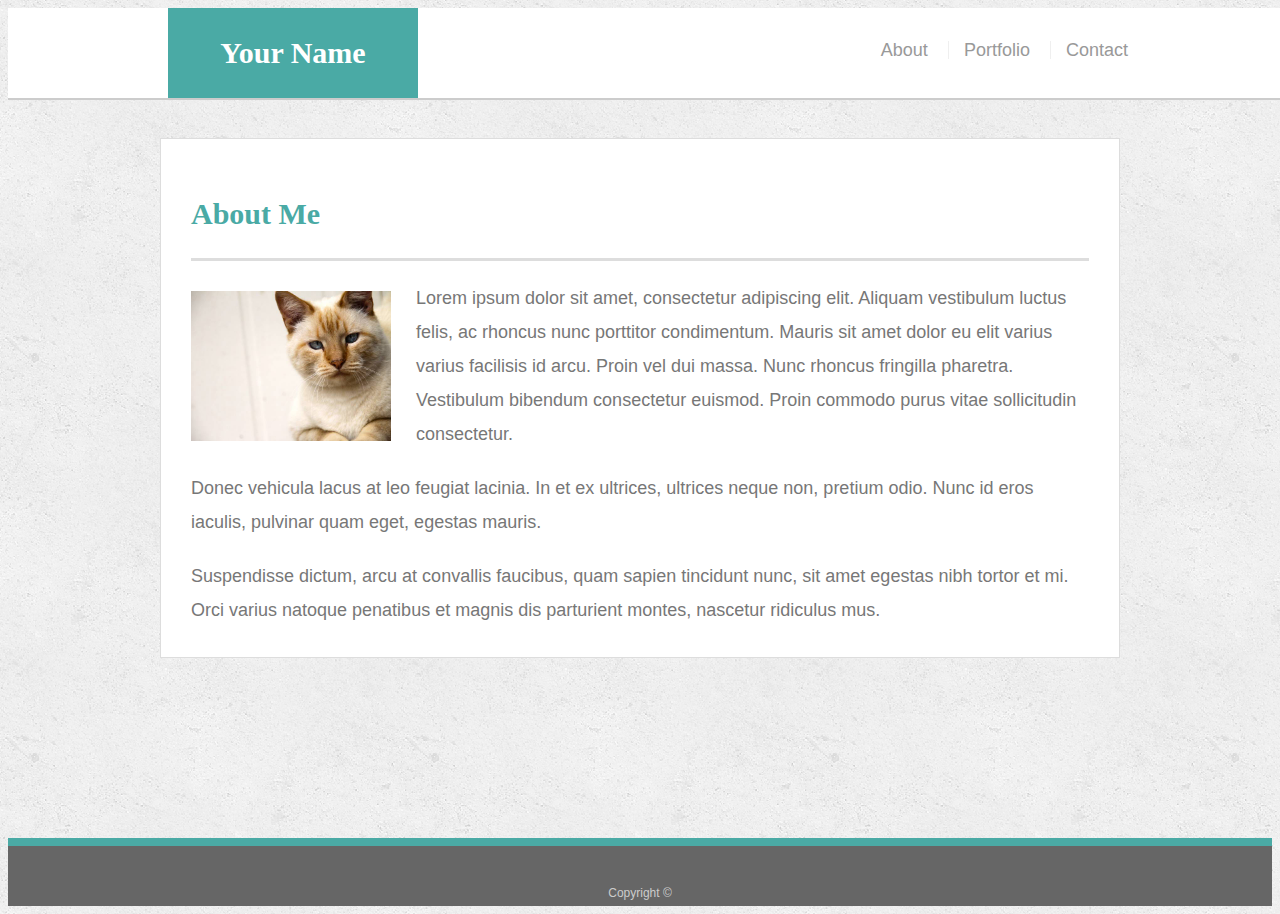
==== index.html @ 9a9b3fce "Setting up Bootstrap Assignment" ====
<!doctype html>
<html lang="en-us">

<head>
  <meta charset="UTF-8">
  <title>About | Your Name</title>
  <link rel="stylesheet" type="text/css" href="assets/css/style.css">
</head>

<body>

  <header id="masthead">
    <div class="container">
      <a href="index.html" id="logo">Your Name</a>
      <nav>
        <a href="index.html">About</a>
        <a href="portfolio.html">Portfolio</a>
        <a href="contact.html">Contact</a>
      </nav>
    </div>
  </header>

  <div id="main-container" class="container">
    <section class="main-section">
      <h1>About Me</h1>

      <img src="assets/images/cat.jpg" class="auth-image" alt="Your Name">

      <p>Lorem ipsum dolor sit amet, consectetur adipiscing elit. Aliquam vestibulum luctus felis, ac rhoncus nunc porttitor condimentum. Mauris sit amet dolor eu elit varius varius facilisis id arcu. Proin vel dui massa. Nunc rhoncus fringilla pharetra. Vestibulum bibendum consectetur euismod. Proin commodo purus vitae sollicitudin consectetur.</p>

      <p>Donec vehicula lacus at leo feugiat lacinia. In et ex ultrices, ultrices neque non, pretium odio. Nunc id eros iaculis, pulvinar quam eget, egestas mauris.</p>

      <p>Suspendisse dictum, arcu at convallis faucibus, quam sapien tincidunt nunc, sit amet egestas nibh tortor et mi. Orci varius natoque penatibus et magnis dis parturient montes, nascetur ridiculus mus.</p>

    </section>

  </div>

  <footer>
    <div class="container">
      Copyright &copy; 
    </div>
  </footer>
</body>

</html>
---- assets/css/style.css ----
body {
    font-family: Arial, "Helvetica Neue", Helvetica, sans-serif;
    font-size: 18px;
    line-height: 34px;
    color: #777777;
    background: url("../images/concrete_seamless.png");
  }
  
  * {
    box-sizing: border-box;
  }
  
  /* general */
  
  .container {
    width: 100%;
    max-width: 960px;
    margin: 0 auto;
    clear: both;
  }
  
  h1,
  h2,
  h3,
  p {
    margin-bottom: 20px;
  }
  
  p:last-child {
    margin-bottom: 0;
  }
  
  h1,
  h2,
  h3 {
    font-family: Georgia, Times, "Times New Roman", serif;
    font-weight: 700;
    color: #4aaaa5;
  }
  
  h1 {
    padding-bottom: 20px;
    font-size: 30px;
    line-height: 49px;
    border-bottom: 3px solid #dddddd;
  }
  
  h2,
  h3 {
    font-size: 22px;
  }
  
  /* header */
  
  #masthead {
    position: fixed;
    z-index: 99;
    width: 100%;
    margin: 0 0 30px;
    overflow: auto;
    color: #ffffff;
    background: #ffffff;
    border-bottom: 2px solid #cccccc;
  }
  
  #logo {
    float: left;
    width: 250px;
    height: 90px;
    font-family: Georgia, Times, "Times New Roman", serif;
    font-size: 30px;
    font-weight: 700;
    line-height: 90px;
    color: #ffffff;
    text-align: center;
    text-decoration: none;
    background: #4aaaa5;
  }
  
  nav {
    float: right;
    margin-top: 25px;
  }
  
  nav a {
    display: inline-block;
    padding-left: 15px;
    margin-left: 15px;
    line-height: 18px;
    color: #999;
    text-decoration: none;
    border-left: 1px solid #efefef;
  }
  
  nav a:first-child {
    border-left: 0 none;
  }
  
  /* footer */
  
  footer {
    padding: 30px 0;
    clear: both;
    font-size: 12px;
    color: #ffffff;
    color: #cccccc;
    text-align: center;
    background: #666666;
    border-top: 8px solid #4aaaa5;
    height: 50px;
  }
  
  h3, h2 {
    padding-bottom: 20px;
    margin-bottom: 15px;
    line-height: 22px;
    border-bottom: 2px solid #eeeeee;
  }
  
  /* main */
  
  #main-container {
    padding-top: 130px;
    min-height: calc(100vh - 70px);
  }
  
  .main-section {
    float: left;
    width: 100%;
    max-width: 960px;
    padding: 30px;
    margin: 0 0 40px;
    background: #ffffff;
    border: 1px solid #dddddd;
  }
  
  /* portfolio page */
  
  .work {
    position: relative;
    float: left;
    width: 274px;
    margin: 20px 0 25px;
    overflow: auto;
  }
  
  .work:nth-child(even) {
    margin-right: 40px;
  }
  
  .work img {
    width: 100%;
    border: 0 none;
    opacity: 0.8;
  }
  
  .work h3 {
    position: absolute;
    bottom: 20px;
    width: 100%;
    padding: 15px;
    margin-bottom: 0;
    font-weight: 300;
    line-height: 30px;
    color: #ffffff;
    text-align: center;
    background: #4aaaa5;
    border-bottom: 0;
  }
  
  .auth-image {
    float: left;
    width: 200px;
    height: auto;
    margin-top: 10px;
    margin-right: 25px;
  }
  
  /* contact page */
  
  #contact-form ul {
    margin-bottom: 20px;
  }
  
  #contact-form li {
    margin-bottom: 10px;
  }
  
  label,
  input[type=text],
  input[type=email],
  textarea {
    display: block;
    width: 100%;
  }
  
  input[type=text],
  input[type=email],
  textarea {
    height: 35px;
    padding: 0 10px;
    font-size: 14px;
    border: 1px solid #dddddd;
  }
  
  textarea {
    height: 200px;
  }
  
  input[type=submit] {
    padding: 10px 30px;
    font-size: 18px;
    color: #ffffff;
    cursor: pointer;
    background: #4aaaa5;
    border: 0 none;
  }
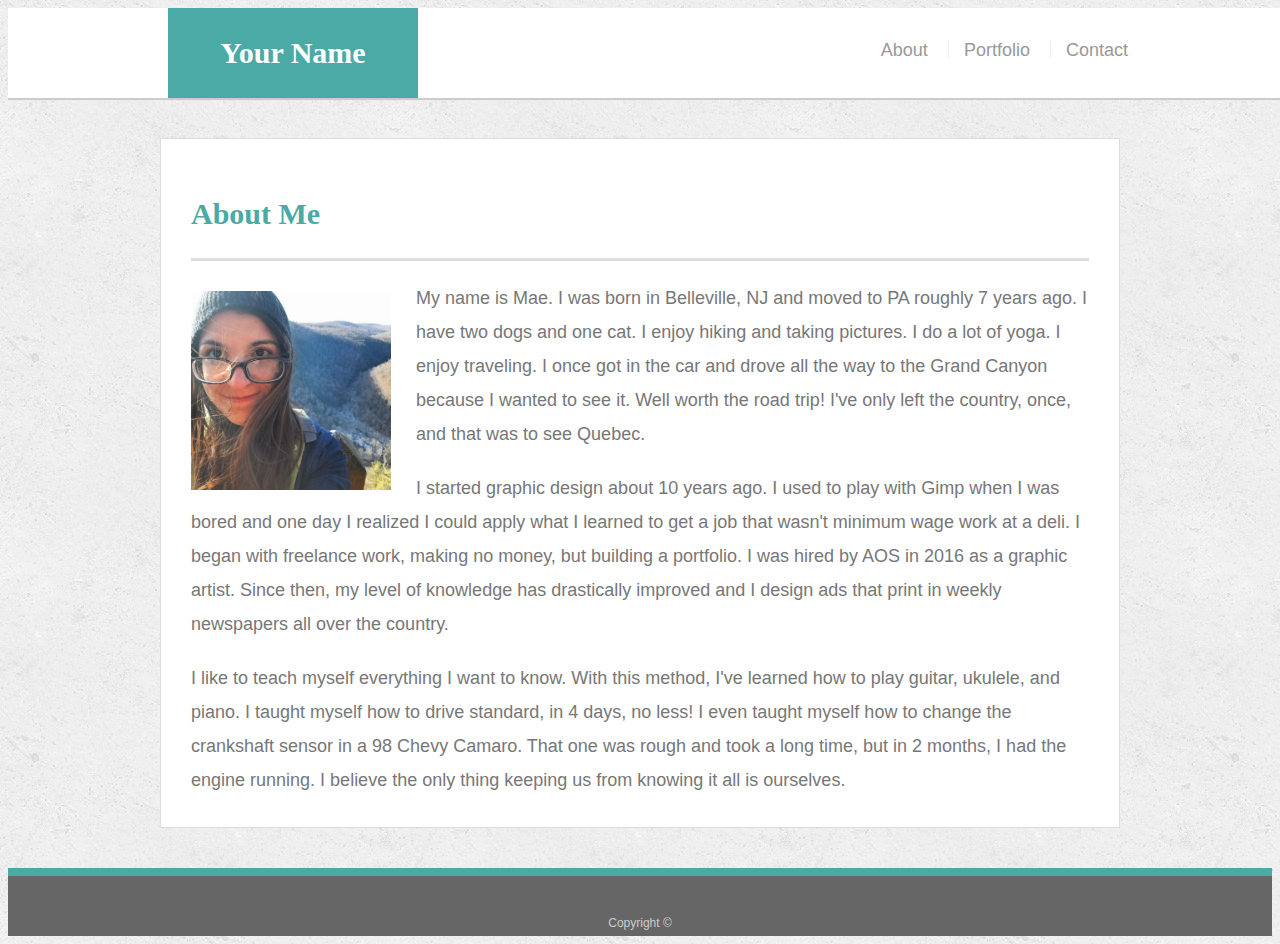
==== commit 31b32e67: "Updated HTML Information" ====
--- a/index.html
+++ b/index.html
@@ -3,7 +3,7 @@
 
 <head>
   <meta charset="UTF-8">
-  <title>About | Your Name</title>
+  <title>About | Margaret Egner</title>
   <link rel="stylesheet" type="text/css" href="assets/css/style.css">
 </head>
 
@@ -24,13 +24,13 @@
     <section class="main-section">
       <h1>About Me</h1>
 
-      <img src="assets/images/cat.jpg" class="auth-image" alt="Your Name">
+      <img src="assets/images/me.jpg" class="auth-image" alt="Mae">
 
-      <p>Lorem ipsum dolor sit amet, consectetur adipiscing elit. Aliquam vestibulum luctus felis, ac rhoncus nunc porttitor condimentum. Mauris sit amet dolor eu elit varius varius facilisis id arcu. Proin vel dui massa. Nunc rhoncus fringilla pharetra. Vestibulum bibendum consectetur euismod. Proin commodo purus vitae sollicitudin consectetur.</p>
+      <p>My name is Mae. I was born in Belleville, NJ and moved to PA roughly 7 years ago. I have two dogs and one cat. I enjoy hiking and taking pictures. I do a lot of yoga. I enjoy traveling. I once got in the car and drove all the way to the Grand Canyon because I wanted to see it. Well worth the road trip! I've only left the country, once, and that was to see Quebec.</p>
 
-      <p>Donec vehicula lacus at leo feugiat lacinia. In et ex ultrices, ultrices neque non, pretium odio. Nunc id eros iaculis, pulvinar quam eget, egestas mauris.</p>
+      <p>I started graphic design about 10 years ago. I used to play with Gimp when I was bored and one day I realized I could apply what I learned to get a job that wasn't minimum wage work at a deli. I began with freelance work, making no money, but building a portfolio. I was hired by AOS in 2016 as a graphic artist. Since then, my level of knowledge has drastically improved and I design ads that print in weekly newspapers all over the country.</p>
 
-      <p>Suspendisse dictum, arcu at convallis faucibus, quam sapien tincidunt nunc, sit amet egestas nibh tortor et mi. Orci varius natoque penatibus et magnis dis parturient montes, nascetur ridiculus mus.</p>
+      <p>I like to teach myself everything I want to know. With this method, I've learned how to play guitar, ukulele, and piano. I taught myself how to drive standard, in 4 days, no less! I even taught myself how to change the crankshaft sensor in a 98 Chevy Camaro. That one was rough and took a long time, but in 2 months, I had the engine running. I believe the only thing keeping us from knowing it all is ourselves.</p>
 
     </section>
 
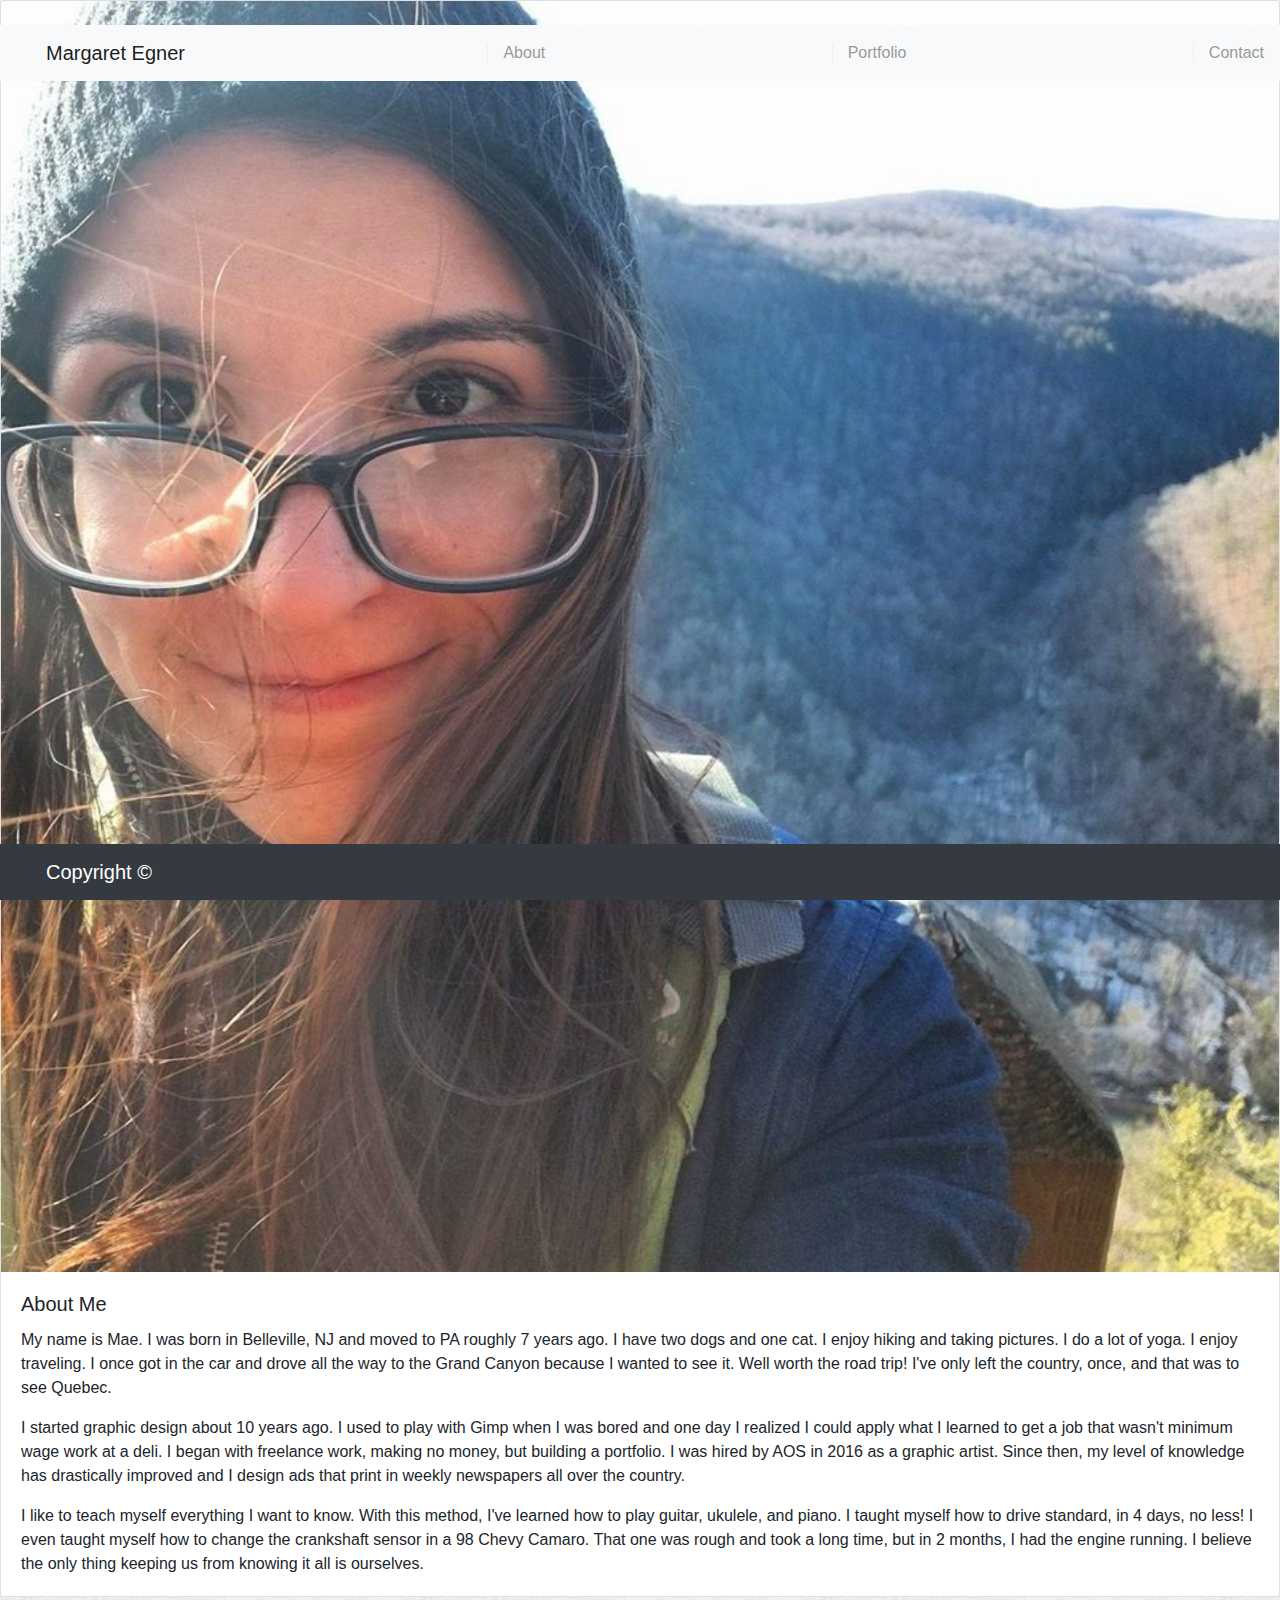
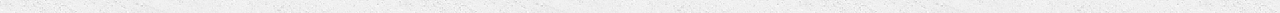
==== commit 57cfcf63: "Updated Bootstrap portion of code" ====
--- a/index.html
+++ b/index.html
@@ -5,42 +5,36 @@
   <meta charset="UTF-8">
   <title>About | Margaret Egner</title>
   <link rel="stylesheet" type="text/css" href="assets/css/style.css">
+  <link rel="stylesheet" href="https://maxcdn.bootstrapcdn.com/bootstrap/4.0.0/css/bootstrap.min.css" integrity="sha384-Gn5384xqQ1aoWXA+058RXPxPg6fy4IWvTNh0E263XmFcJlSAwiGgFAW/dAiS6JXm" crossorigin="anonymous">
+  <link rel="stylesheet" type="text/css" href="assets/css/custom.css">
 </head>
 
 <body>
 
-  <header id="masthead">
-    <div class="container">
-      <a href="index.html" id="logo">Your Name</a>
-      <nav>
+    <nav class="navbar fixed-top navbar-light bg-light">
+        <a class="navbar-brand" href="index.html">Margaret Egner</a>
+        <!-- <a href="index.html" id="logo">Margaret Egner</a> -->
         <a href="index.html">About</a>
         <a href="portfolio.html">Portfolio</a>
         <a href="contact.html">Contact</a>
+    </nav>
+
+    <div class="card mb-3">
+        <img class="card-img-top" src="assets/images/me.jpg" alt="Mae">
+        <div class="card-body">
+          <h5 class="card-title">About Me</h5>
+          <p class="card-text">My name is Mae. I was born in Belleville, NJ and moved to PA roughly 7 years ago. I have two dogs and one cat. I enjoy hiking and taking pictures. I do a lot of yoga. I enjoy traveling. I once got in the car and drove all the way to the Grand Canyon because I wanted to see it. Well worth the road trip! I've only left the country, once, and that was to see Quebec.</p>
+
+          <p>I started graphic design about 10 years ago. I used to play with Gimp when I was bored and one day I realized I could apply what I learned to get a job that wasn't minimum wage work at a deli. I began with freelance work, making no money, but building a portfolio. I was hired by AOS in 2016 as a graphic artist. Since then, my level of knowledge has drastically improved and I design ads that print in weekly newspapers all over the country.</p>
+    
+          <p>I like to teach myself everything I want to know. With this method, I've learned how to play guitar, ukulele, and piano. I taught myself how to drive standard, in 4 days, no less! I even taught myself how to change the crankshaft sensor in a 98 Chevy Camaro. That one was rough and took a long time, but in 2 months, I had the engine running. I believe the only thing keeping us from knowing it all is ourselves.</p>
+        </div>
+      </div>
+
+      <nav class="navbar fixed-bottom navbar-dark bg-dark">
+        <a class="navbar-brand" href="#">Copyright &copy;</a>
       </nav>
-    </div>
-  </header>
 
-  <div id="main-container" class="container">
-    <section class="main-section">
-      <h1>About Me</h1>
+    </body>
 
-      <img src="assets/images/me.jpg" class="auth-image" alt="Mae">
-
-      <p>My name is Mae. I was born in Belleville, NJ and moved to PA roughly 7 years ago. I have two dogs and one cat. I enjoy hiking and taking pictures. I do a lot of yoga. I enjoy traveling. I once got in the car and drove all the way to the Grand Canyon because I wanted to see it. Well worth the road trip! I've only left the country, once, and that was to see Quebec.</p>
-
-      <p>I started graphic design about 10 years ago. I used to play with Gimp when I was bored and one day I realized I could apply what I learned to get a job that wasn't minimum wage work at a deli. I began with freelance work, making no money, but building a portfolio. I was hired by AOS in 2016 as a graphic artist. Since then, my level of knowledge has drastically improved and I design ads that print in weekly newspapers all over the country.</p>
-
-      <p>I like to teach myself everything I want to know. With this method, I've learned how to play guitar, ukulele, and piano. I taught myself how to drive standard, in 4 days, no less! I even taught myself how to change the crankshaft sensor in a 98 Chevy Camaro. That one was rough and took a long time, but in 2 months, I had the engine running. I believe the only thing keeping us from knowing it all is ourselves.</p>
-
-    </section>
-
-  </div>
-
-  <footer>
-    <div class="container">
-      Copyright &copy; 
-    </div>
-  </footer>
-</body>
-
-</html>
+    </html>--- a/assets/css/custom.css
+++ b/assets/css/custom.css
@@ -0,0 +1,10 @@
+/* .nav-brand {
+    display: inline-block;
+    padding-top: .3125rem;
+    padding-bottom: .3125rem;
+    margin-right: 1rem;
+    font-size: 2.25rem;
+    line-height: inherit;
+    white-space: nowrap;
+    font-weight: bolder;
+} */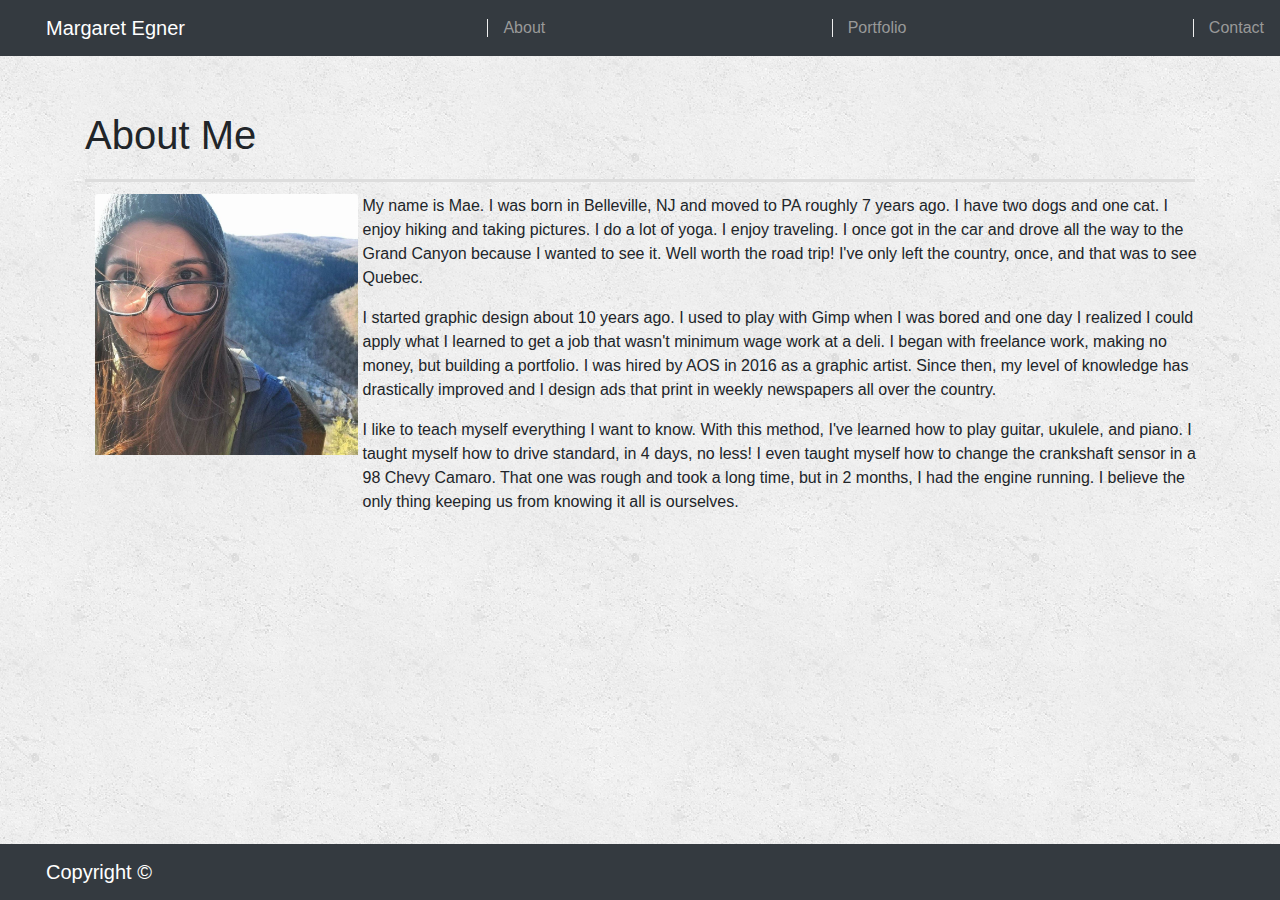
==== commit 1f48fdd4: "save changes before class" ====
--- a/index.html
+++ b/index.html
@@ -11,7 +11,7 @@
 
 <body>
 
-    <nav class="navbar fixed-top navbar-light bg-light">
+    <nav class="navbar fixed-top navbar-dark bg-dark">
         <a class="navbar-brand" href="index.html">Margaret Egner</a>
         <!-- <a href="index.html" id="logo">Margaret Egner</a> -->
         <a href="index.html">About</a>
@@ -19,17 +19,27 @@
         <a href="contact.html">Contact</a>
     </nav>
 
-    <div class="card mb-3">
-        <img class="card-img-top" src="assets/images/me.jpg" alt="Mae">
-        <div class="card-body">
-          <h5 class="card-title">About Me</h5>
-          <p class="card-text">My name is Mae. I was born in Belleville, NJ and moved to PA roughly 7 years ago. I have two dogs and one cat. I enjoy hiking and taking pictures. I do a lot of yoga. I enjoy traveling. I once got in the car and drove all the way to the Grand Canyon because I wanted to see it. Well worth the road trip! I've only left the country, once, and that was to see Quebec.</p>
+    <div class="container">
+      <div class="row">
+          <div class="col-12">
+                  <h1 class="card-title">About Me</h1>
+                  <div class="row">
+                      <div class="row">
+                          <div class="col-3">
+                              <img class="card-img-top"src="assets/images/me.jpg" alt="Mae">
+                          </div>
+                              
+                          <div class="col-9">
+                              <p>My name is Mae. I was born in Belleville, NJ and moved to PA roughly 7 years ago. I have two dogs and one cat. I enjoy hiking and taking pictures. I do a lot of yoga. I enjoy traveling. I once got in the car and drove all the way to the Grand Canyon because I wanted to see it. Well worth the road trip! I've only left the country, once, and that was to see Quebec.</p>
 
-          <p>I started graphic design about 10 years ago. I used to play with Gimp when I was bored and one day I realized I could apply what I learned to get a job that wasn't minimum wage work at a deli. I began with freelance work, making no money, but building a portfolio. I was hired by AOS in 2016 as a graphic artist. Since then, my level of knowledge has drastically improved and I design ads that print in weekly newspapers all over the country.</p>
-    
-          <p>I like to teach myself everything I want to know. With this method, I've learned how to play guitar, ukulele, and piano. I taught myself how to drive standard, in 4 days, no less! I even taught myself how to change the crankshaft sensor in a 98 Chevy Camaro. That one was rough and took a long time, but in 2 months, I had the engine running. I believe the only thing keeping us from knowing it all is ourselves.</p>
-        </div>
-      </div>
+                              <p>I started graphic design about 10 years ago. I used to play with Gimp when I was bored and one day I realized I could apply what I learned to get a job that wasn't minimum wage work at a deli. I began with freelance work, making no money, but building a portfolio. I was hired by AOS in 2016 as a graphic artist. Since then, my level of knowledge has drastically improved and I design ads that print in weekly newspapers all over the country.</p>
+                        
+                              <p>I like to teach myself everything I want to know. With this method, I've learned how to play guitar, ukulele, and piano. I taught myself how to drive standard, in 4 days, no less! I even taught myself how to change the crankshaft sensor in a 98 Chevy Camaro. That one was rough and took a long time, but in 2 months, I had the engine running. I believe the only thing keeping us from knowing it all is ourselves.</p>
+                          </div>
+                      </div>
+                  </div>
+
+          </div>
 
       <nav class="navbar fixed-bottom navbar-dark bg-dark">
         <a class="navbar-brand" href="#">Copyright &copy;</a>
--- a/assets/css/style.css
+++ b/assets/css/style.css
@@ -139,7 +139,7 @@
   .work {
     position: relative;
     float: left;
-    width: 274px;
+    width: 400px;
     margin: 20px 0 25px;
     overflow: auto;
   }
@@ -152,6 +152,7 @@
     width: 100%;
     border: 0 none;
     opacity: 0.8;
+    /* box-shadow: 1px 1px #333333 spread; */
   }
   
   .work h3 {
@@ -160,10 +161,11 @@
     width: 100%;
     padding: 15px;
     margin-bottom: 0;
-    font-weight: 300;
+    font-weight: bolder;
     line-height: 30px;
     color: #ffffff;
     text-align: center;
+    /* text-shadow: 2px 2px #333333; */
     background: #4aaaa5;
     border-bottom: 0;
   }
--- a/assets/css/custom.css
+++ b/assets/css/custom.css
@@ -1,10 +1,51 @@
-/* .nav-brand {
-    display: inline-block;
-    padding-top: .3125rem;
-    padding-bottom: .3125rem;
-    margin-right: 1rem;
-    font-size: 2.25rem;
-    line-height: inherit;
-    white-space: nowrap;
-    font-weight: bolder;
-} */+nav {
+    margin: 0;
+}
+
+a {
+    color: #4aaaa5;
+}
+
+/* Profile Page */
+.card-img-top {
+    width: 100%;
+    margin-left: 25px;
+    margin-right: 25px;
+}
+
+.card-title {
+    margin-top: 10%;
+}
+
+/* Portfolio Page */
+.work:nth-child(even) {
+    margin-left: 30px;
+    margin-right: 30px;
+}
+
+.work img {
+    box-shadow: 1px 1px #333333 spread;
+}
+
+.work h3 {
+    bottom: 50px;
+    font-size: 20px;
+    text-transform: uppercase;
+    text-shadow: 2px 2px #333333;
+    background: transparent;
+}
+
+/* Contact Form */
+.jumbotron {
+    margin-top: 2rem;
+}
+
+/* #exampleInputMessage1 {
+    height: 200px;
+} */
+
+.btn-primary {
+    background-color: #4aaaa5;
+    border-color: #4aaaa5;
+}
+
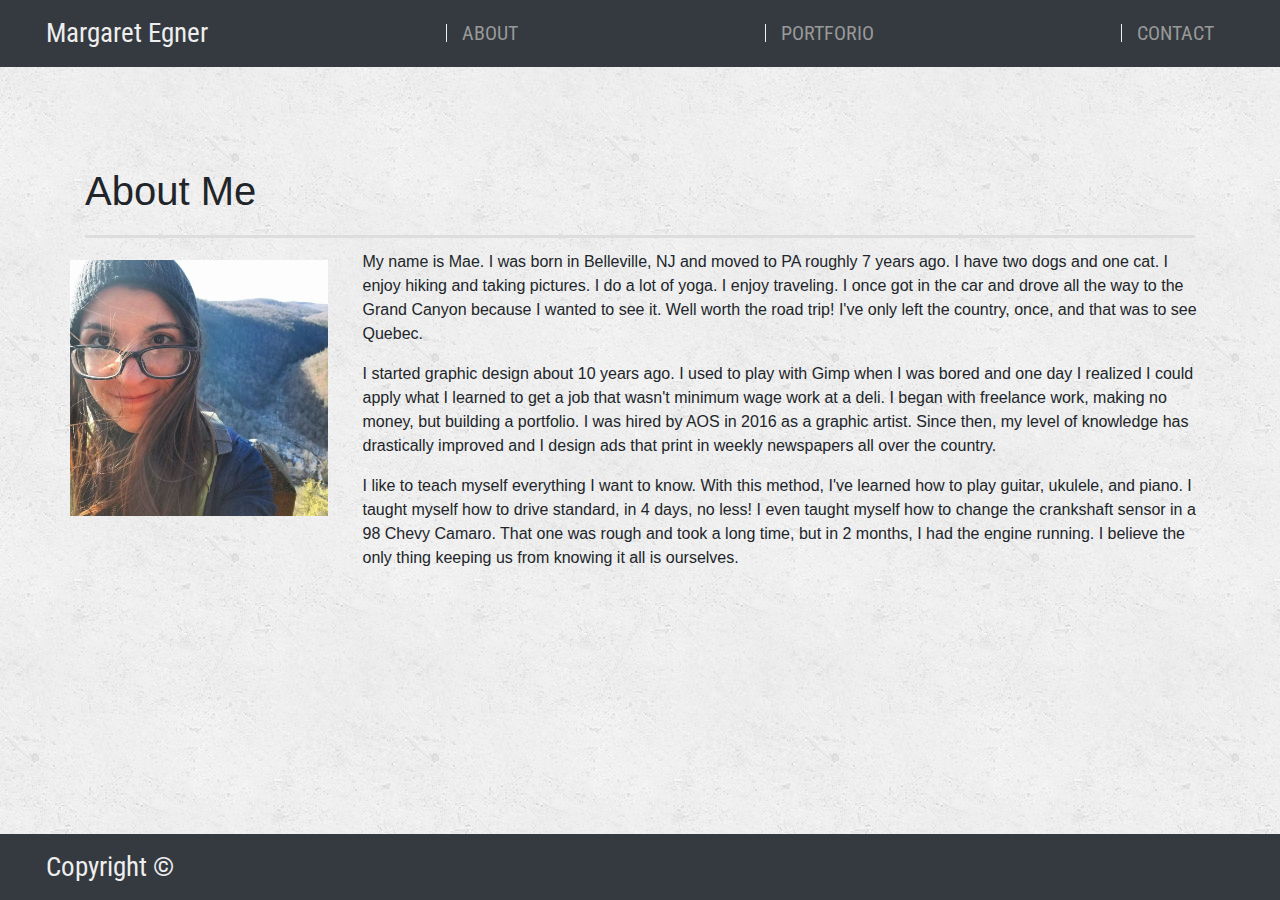
==== commit 5fc0a9b9: "final update to html and css files" ====
--- a/index.html
+++ b/index.html
@@ -6,6 +6,7 @@
   <title>About | Margaret Egner</title>
   <link rel="stylesheet" type="text/css" href="assets/css/style.css">
   <link rel="stylesheet" href="https://maxcdn.bootstrapcdn.com/bootstrap/4.0.0/css/bootstrap.min.css" integrity="sha384-Gn5384xqQ1aoWXA+058RXPxPg6fy4IWvTNh0E263XmFcJlSAwiGgFAW/dAiS6JXm" crossorigin="anonymous">
+  <link href="https://fonts.googleapis.com/css?family=Roboto+Condensed:700,700i&display=swap" rel="stylesheet">
   <link rel="stylesheet" type="text/css" href="assets/css/custom.css">
 </head>
 
@@ -14,9 +15,9 @@
     <nav class="navbar fixed-top navbar-dark bg-dark">
         <a class="navbar-brand" href="index.html">Margaret Egner</a>
         <!-- <a href="index.html" id="logo">Margaret Egner</a> -->
-        <a href="index.html">About</a>
-        <a href="portfolio.html">Portfolio</a>
-        <a href="contact.html">Contact</a>
+        <a href="index.html">ABOUT</a>
+        <a href="portfolio.html">PORTFORIO</a>
+        <a href="contact.html">CONTACT</a>
     </nav>
 
     <div class="container">
@@ -41,10 +42,10 @@
 
           </div>
 
-      <nav class="navbar fixed-bottom navbar-dark bg-dark">
-        <a class="navbar-brand" href="#">Copyright &copy;</a>
-      </nav>
+    <nav class="navbar fixed-bottom navbar-dark bg-dark">
+      <a class="navbar-brand" href="#">Copyright &copy;</a>
+    </nav>
 
-    </body>
+  </body>
 
-    </html>+  </html>--- a/assets/css/style.css
+++ b/assets/css/style.css
@@ -145,6 +145,7 @@
   }
   
   .work:nth-child(even) {
+    margin-left: 40px;
     margin-right: 40px;
   }
   
--- a/assets/css/custom.css
+++ b/assets/css/custom.css
@@ -2,19 +2,30 @@
     margin: 0;
 }
 
-a {
-    color: #4aaaa5;
+.navbar-dark .navbar-brand {
+    color: #eeeeee;
+    font-size: 27px;
+    font-family: 'Roboto Condensed', sans-serif; 
+}
+
+nav a {
+    padding-right: 25px;
+    margin-right: 25px;
+    font-size: 20px;
+    font-family: 'Roboto Condensed', sans-serif;
 }
 
 /* Profile Page */
 .card-img-top {
     width: 100%;
-    margin-left: 25px;
-    margin-right: 25px;
+    padding-top: 10px;
+    padding-right: 5px;
 }
 
+
+
 .card-title {
-    margin-top: 10%;
+    margin-top: 15%;
 }
 
 /* Portfolio Page */
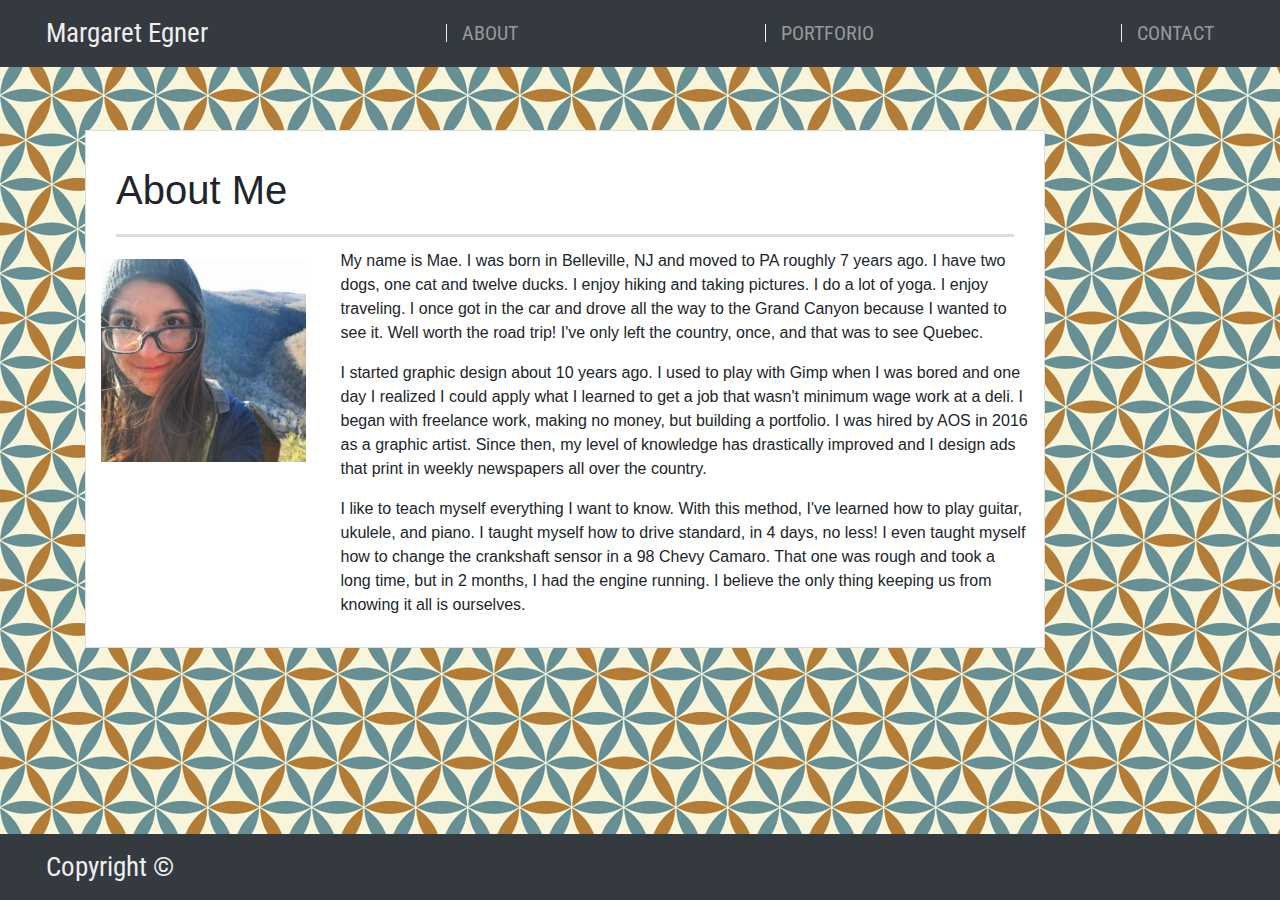
==== commit a565c385: "minor tweaks to UI" ====
--- a/index.html
+++ b/index.html
@@ -20,27 +20,38 @@
         <a href="contact.html">CONTACT</a>
     </nav>
 
-    <div class="container">
-      <div class="row">
+    <div id="main-container" class="container">
+      <section class="main-section">
+        <div class="row">
           <div class="col-12">
-                  <h1 class="card-title">About Me</h1>
-                  <div class="row">
-                      <div class="row">
-                          <div class="col-3">
-                              <img class="card-img-top"src="assets/images/me.jpg" alt="Mae">
-                          </div>
-                              
-                          <div class="col-9">
-                              <p>My name is Mae. I was born in Belleville, NJ and moved to PA roughly 7 years ago. I have two dogs and one cat. I enjoy hiking and taking pictures. I do a lot of yoga. I enjoy traveling. I once got in the car and drove all the way to the Grand Canyon because I wanted to see it. Well worth the road trip! I've only left the country, once, and that was to see Quebec.</p>
-
-                              <p>I started graphic design about 10 years ago. I used to play with Gimp when I was bored and one day I realized I could apply what I learned to get a job that wasn't minimum wage work at a deli. I began with freelance work, making no money, but building a portfolio. I was hired by AOS in 2016 as a graphic artist. Since then, my level of knowledge has drastically improved and I design ads that print in weekly newspapers all over the country.</p>
-                        
-                              <p>I like to teach myself everything I want to know. With this method, I've learned how to play guitar, ukulele, and piano. I taught myself how to drive standard, in 4 days, no less! I even taught myself how to change the crankshaft sensor in a 98 Chevy Camaro. That one was rough and took a long time, but in 2 months, I had the engine running. I believe the only thing keeping us from knowing it all is ourselves.</p>
-                          </div>
-                      </div>
-                  </div>
-
-          </div>
+            <h1 class="card-title">About Me</h1>
+            <div class="row">
+              <div class="row">
+                <div class="col-3">
+                  <img class="card-img-top" src="assets/images/me.jpg" alt="Mae">
+                </div>
+      
+                <div class="col-9">
+                  <p>My name is Mae. I was born in Belleville, NJ and moved to PA roughly 7 years ago. I have two dogs, one
+                    cat and twelve ducks. I enjoy hiking and taking pictures. I do a lot of yoga. I enjoy traveling. I once got in the car and drove all the way to the Grand Canyon because I wanted to see it. Well worth the road trip! I've only left
+                    the country, once, and that was to see Quebec.</p>
+      
+                  <p>I started graphic design about 10 years ago. I used to play with Gimp when I was bored and one day I
+                    realized I could apply what I learned to get a job that wasn't minimum wage work at a deli. I began with
+                    freelance work, making no money, but building a portfolio. I was hired by AOS in 2016 as a graphic artist.
+                    Since then, my level of knowledge has drastically improved and I design ads that print in weekly
+                    newspapers all over the country.</p>
+      
+                  <p>I like to teach myself everything I want to know. With this method, I've learned how to play guitar,
+                    ukulele, and piano. I taught myself how to drive standard, in 4 days, no less! I even taught myself how to
+                    change the crankshaft sensor in a 98 Chevy Camaro. That one was rough and took a long time, but in 2
+                    months, I had the engine running. I believe the only thing keeping us from knowing it all is ourselves.
+                  </p>
+                </div>
+              </div>
+            </div>
+        </section>
+      </div>
 
     <nav class="navbar fixed-bottom navbar-dark bg-dark">
       <a class="navbar-brand" href="#">Copyright &copy;</a>
--- a/assets/css/style.css
+++ b/assets/css/style.css
@@ -3,7 +3,8 @@
     font-size: 18px;
     line-height: 34px;
     color: #777777;
-    background: url("../images/concrete_seamless.png");
+    background: url("../images/floweroflife.png");
+    background-position: fixed;
   }
   
   * {
--- a/assets/css/custom.css
+++ b/assets/css/custom.css
@@ -25,7 +25,7 @@
 
 
 .card-title {
-    margin-top: 15%;
+    margin-top: 5px;
 }
 
 /* Portfolio Page */
